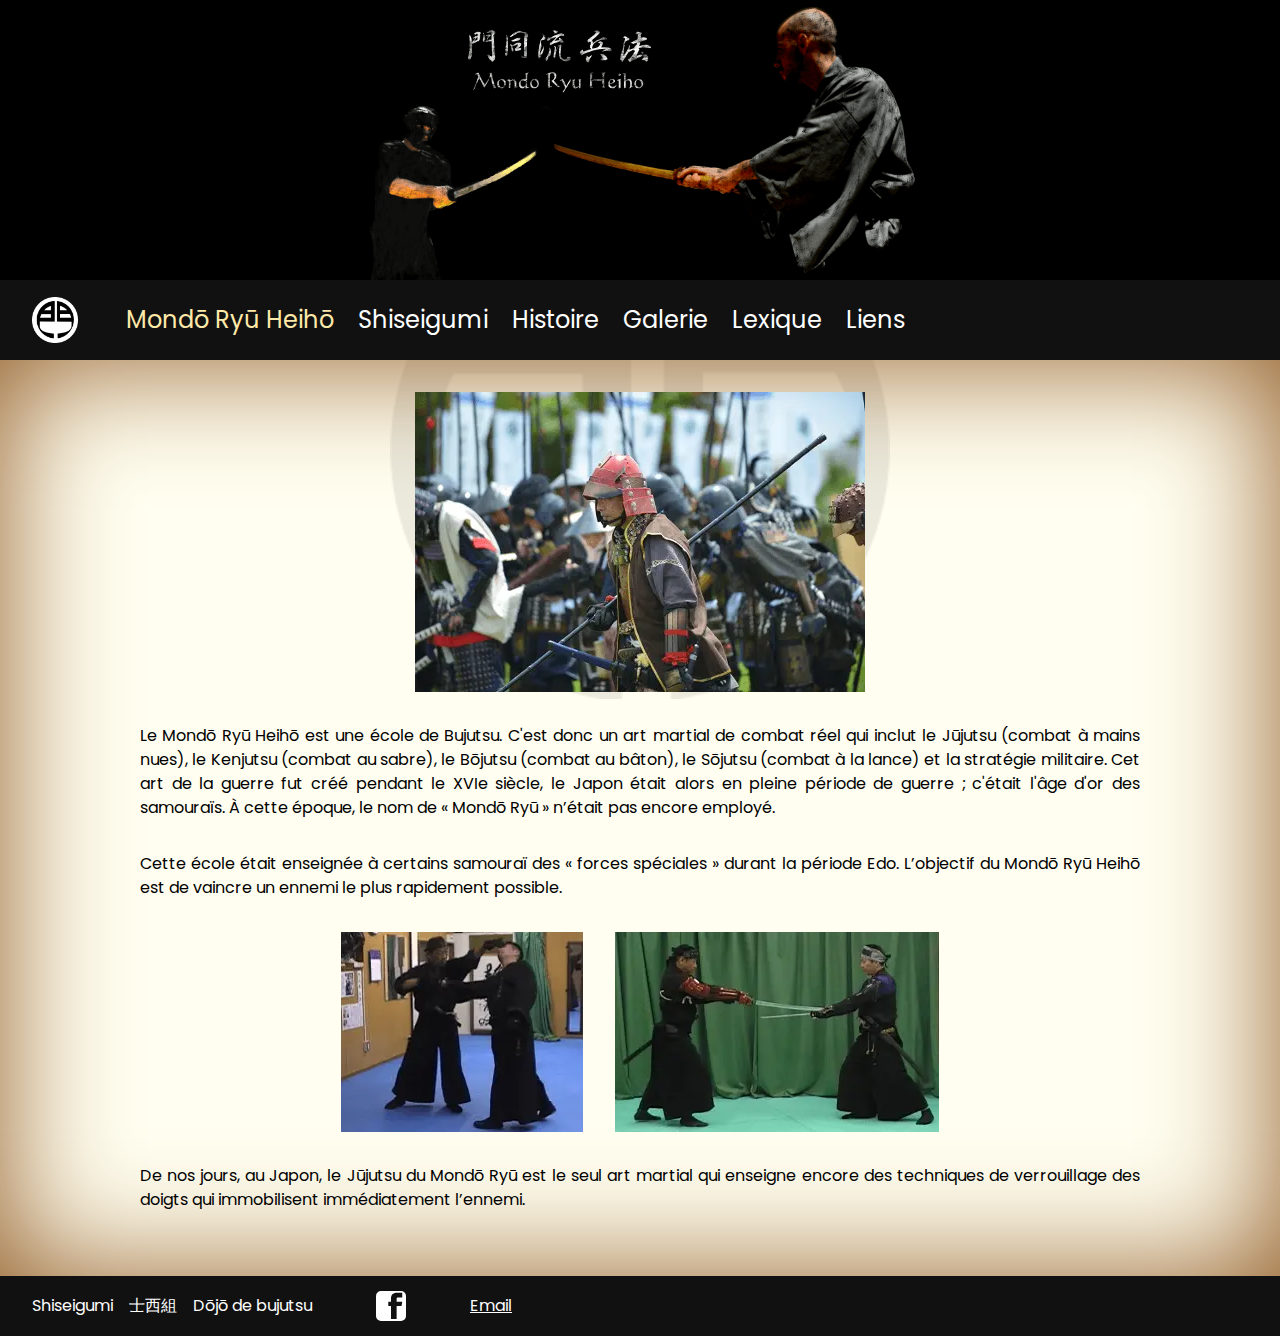
==== index.htm @ 30e7f477 "html to htm" ====
<!DOCTYPE html>
<html lang="fr">

<head>
  <meta charset="UTF-8">
  <meta http-equiv="X-UA-Compatible" content="IE=edge">
  <meta name="viewport" content="width=device-width, initial-scale=1.0">
  <title>Mondō Ryū Heihō</title>
  <meta name="description" content="Dōjō de Bujutsu spécialisé dans le Mondō Ryū Heihō situé à St Geniès Bellevue">
  <link rel="stylesheet" href="./css/styles.css">
  <link rel="shortcut icon" href="./favicon.ico">
  <link rel="apple-touch-icon" sizes="180x180" href="./apple-touch-icon.png">
  <link rel="icon" type="image/png" sizes="32x32" href="./favicon-32x32.png">
  <link rel="icon" type="image/png" sizes="16x16" href="./favicon-16x16.png">
  <link rel="manifest" href="./site.webmanifest">
  <!-- Open Graph meta -->
  <meta property="og:title" content="Mondō Ryū Heihō - Shiseigumi" />
  <meta property="og:image:url" content="./images/banner.png" />
</head>

<body>

  <my-header page="mondoryu"></my-header>

  <main>
    <div class="container">
      <div class="pictures">
        <picture>
          <source srcset="./images/mondoryu/bataille.webp" type="image/webp">
          <img src="./images/mondoryu/bataille.png" width="450" alt="Bataille">
        </picture>
      </div>
      <p>Le Mondō Ryū Heihō est une école de Bujutsu. C'est donc un art martial de combat réel qui inclut le Jūjutsu
        (combat à mains nues), le
        Kenjutsu (combat au sabre), le Bōjutsu (combat au bâton), le Sōjutsu (combat à la lance) et la stratégie
        militaire. Cet art de la guerre fut créé pendant le XVIe siècle, le
        Japon était alors en pleine période de guerre ; c'était l'âge d'or des samouraïs. À cette époque, le nom de «
        Mondō Ryū
        » n’était pas encore employé.
      </p>
      <p>
        Cette école était enseignée à certains samouraï des « forces spéciales » durant la période Edo. L’objectif du
        Mondō Ryū
        Heihō est de vaincre un ennemi le plus rapidement possible.</p>
      <div class="pictures">
        <picture>
          <source srcset="./images/mondoryu/doigts.webp" type="image/webp">
          <img src="./images/mondoryu/doigts.png" width="242" alt="Jujutsu">
        </picture>
        <picture>
          <source srcset="./images/mondoryu/katana.webp" type="image/webp">
          <img src="./images/mondoryu/katana.png" width="324" alt="Kenjutsu">
        </picture>
      </div>
      <p>De nos jours, au Japon, le Jūjutsu du Mondō Ryū est le seul art martial qui enseigne encore des techniques de
        verrouillage des doigts qui immobilisent immédiatement l’ennemi.</p>
    </div>
  </main>

  <my-footer></my-footer>
</body>
<script src="./js/script.js"></script>

</html>
---- css/styles.css ----
@import "./reset.css";
@import url("https://fonts.googleapis.com/css2?family=Poppins:wght@100;300;400;600;700&family=Quicksand:wght@300;400;600;700&display=swap");

:root {
  --dark-color: #111111;
  --heading1: 36px;
  --heading2: 24px;
  --heading3: 18px;
  --body: 14px;
  --menuLogoSize: min(90vw, 90vh, 340px);
  --navbar-mobile-height: 60px;
  --navbar-desktop-height: 80px;
  --footer-height: 60px;
}

* {
  font-family: "Poppins", sans-serif;
}

a {
  color: black;
}

body {
  position: relative;
  background-color: var(--dark-color);
}

.stop-scrolling {
  height: 100%;
  overflow: hidden;
}

.desktop-only {
  display: none;
}
@media screen and (min-width: 1024px) {
  .desktop-only {
    display: block;
  }
}

main {
  padding: 2rem 1rem 4rem;
  background-color: white;
  background-image: url(../images/bgLogo.png);
  background-position: center;
  background-attachment: fixed;
  background-repeat: no-repeat;
  background-size: contain;

  box-shadow: 2px 3px 20px black, 0 0 125px #8f5922 inset;
  background-color: #fffef0;
}
@media screen and (min-width: 1024px) {
  main {
    padding: 2rem 2rem 4rem;
    background-size: auto;
  }
}

.container {
  max-width: 1000px;
  margin: 0 auto;
  display: flex;
  flex-direction: column;
  row-gap: 2rem;
}

main p {
  text-align: justify;
}

main img {
  width: max-content;
}

section {
  display: flex;
  flex-direction: column;
  gap: 0.5rem;
}

.pictures {
  align-self: center;
  display: flex;
  flex-direction: column;
  align-items: center;
  gap: 2rem;
}
@media screen and (min-width: 1024px) {
  .pictures {
    flex-direction: row;
  }
}

.text-center {
  text-align: center;
}

.link-black {
  color: black;
}

.link-black:hover {
  color: grey;
}

.link-list {
  list-style: none;
  padding-left: 0;
  text-align: center;
}

.link-list a {
  text-decoration: none;
}
.link-list img {
  margin: 1rem auto 3rem;
}

.video-container {
  position: relative;
  padding-bottom: 56.25%; /* 16:9 */
  height: 0;
}
.video-container iframe {
  position: absolute;
  top: 0;
  left: 0;
  width: 100%;
  height: 100%;
}

.video-grid {
  display: grid;
  grid-template-columns: repeat(1, 1fr);
  column-gap: 4rem;
  row-gap: 2rem;
}
.video-grid > div > p {
  margin-bottom: 1.5rem;
}

@media screen and (min-width: 1024px) {
  .video-grid {
    grid-template-columns: repeat(2, 1fr);
  }
}

@media only screen and (min-width: 761px) {
  table,
  th,
  td {
    border: 1px solid grey;
    padding: 6px 12px;
    text-align: left;
  }

  table {
    border-collapse: collapse;
  }

  thead tr {
    background-color: lightgrey;
  }

  tbody tr:nth-of-type(odd) {
    background-color: white;
  }

  tbody tr:nth-of-type(even) {
    background-color: #f5f5f5;
  }

  td:nth-child(-n + 3) {
    width: 16%;
  }

  td:nth-child(4) {
    width: 50%;
  }
}

@media only screen and (max-width: 760px) {
  /* Force table to not be like tables anymore */
  table,
  thead,
  tbody,
  th,
  td,
  tr {
    display: block;
  }

  /* Hide table headers (but not display: none;, for accessibility) */
  thead tr {
    position: absolute;
    top: -9999px;
    left: -9999px;
  }
  table {
    border: none;
  }

  tr {
    border: 1px solid grey;
    margin-bottom: 1rem;
    width: 100%;
  }

  td {
    border-bottom: 1px solid #eee;
    width: 100%;
    padding: 4px 8px;
  }

  td:nth-of-type(even) {
    background-color: white;
  }

  td:nth-of-type(odd) {
    background-color: #f5f5f5;
  }
}
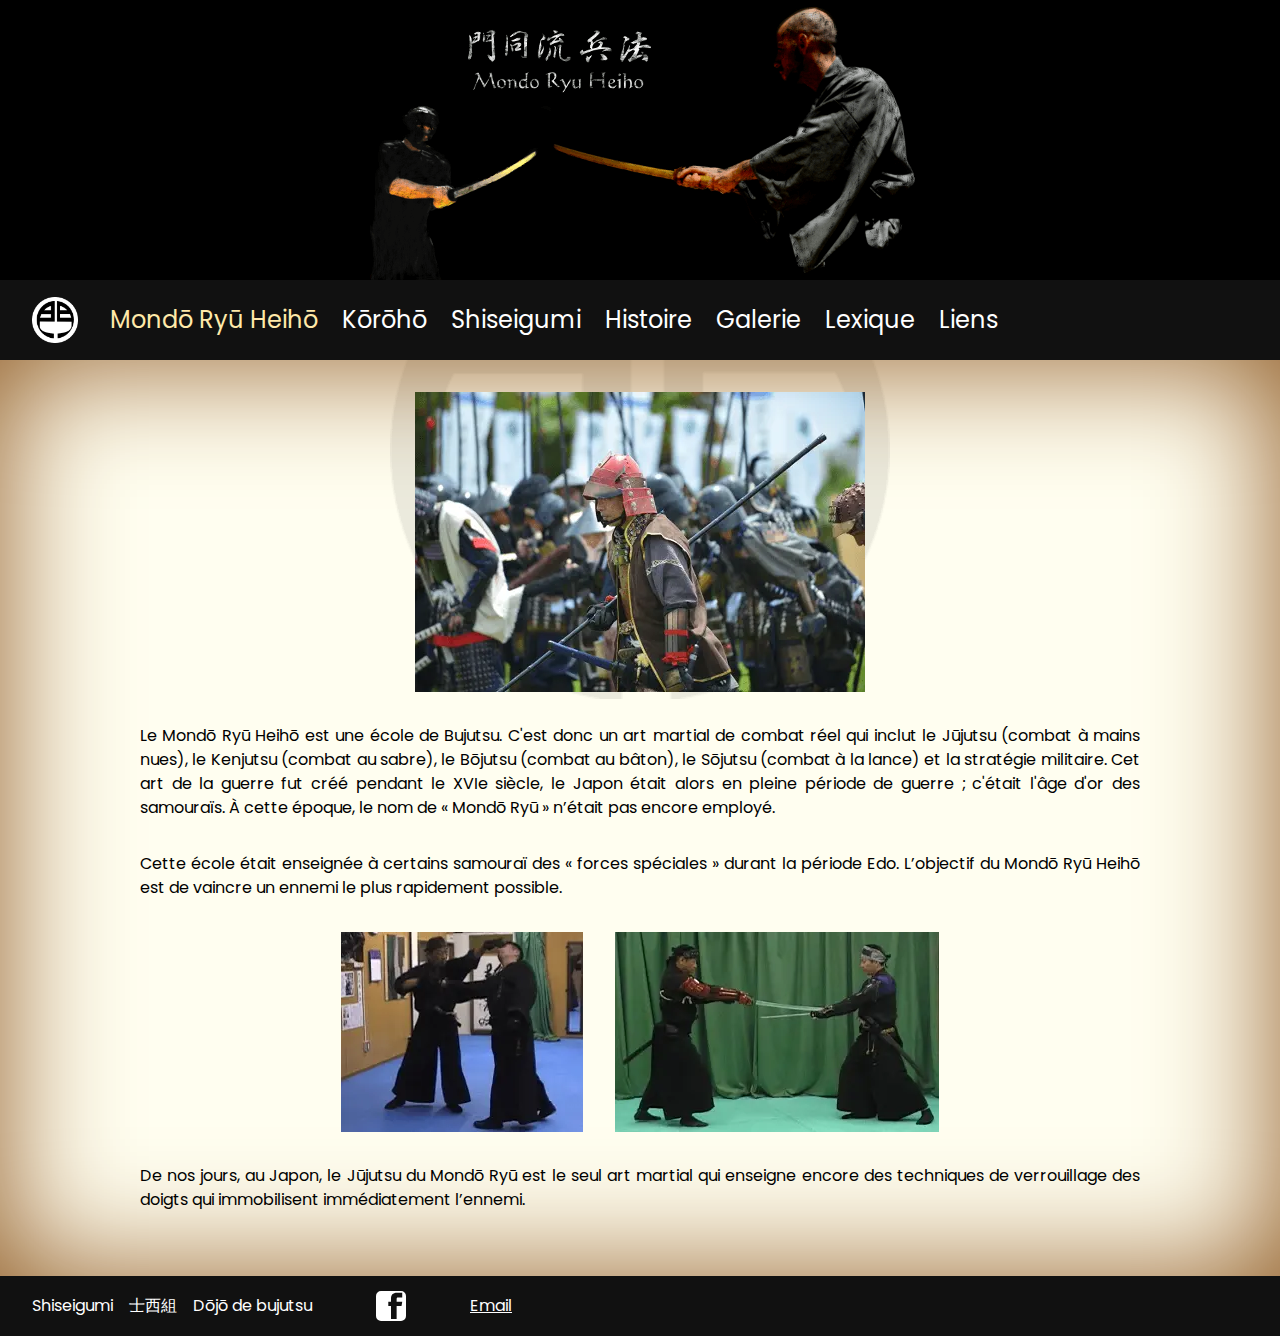
==== commit 8cc1b6b1: "add koroho" ====
--- a/index.htm
+++ b/index.htm
@@ -6,7 +6,7 @@
   <meta http-equiv="X-UA-Compatible" content="IE=edge">
   <meta name="viewport" content="width=device-width, initial-scale=1.0">
   <title>Mondō Ryū Heihō</title>
-  <meta name="description" content="Dōjō de Bujutsu spécialisé dans le Mondō Ryū Heihō situé à St Geniès Bellevue">
+  <meta name="description" content="Dōjō de Bujutsu spécialisé dans le Mondō Ryū Heihō et le Kōrōhō">
   <link rel="stylesheet" href="./css/styles.css">
   <link rel="shortcut icon" href="./favicon.ico">
   <link rel="apple-touch-icon" sizes="180x180" href="./apple-touch-icon.png">
--- a/css/styles.css
+++ b/css/styles.css
@@ -71,10 +71,6 @@
   text-align: justify;
 }
 
-main img {
-  width: max-content;
-}
-
 section {
   display: flex;
   flex-direction: column;
@@ -223,3 +219,22 @@
     background-color: #f5f5f5;
   }
 }
+
+.koroho.presentation{
+  display: flex;
+  flex-direction: column;
+  gap: 2rem;
+}
+.koroho.presentation .pictures{
+  flex-shrink: 0;
+}
+.koroho.presentation .description{
+  display: flex;
+  flex-direction: column;
+  gap: 1rem;
+}
+@media screen and (min-width: 1024px) {
+  .koroho.presentation{
+    flex-direction: row;
+  }
+}